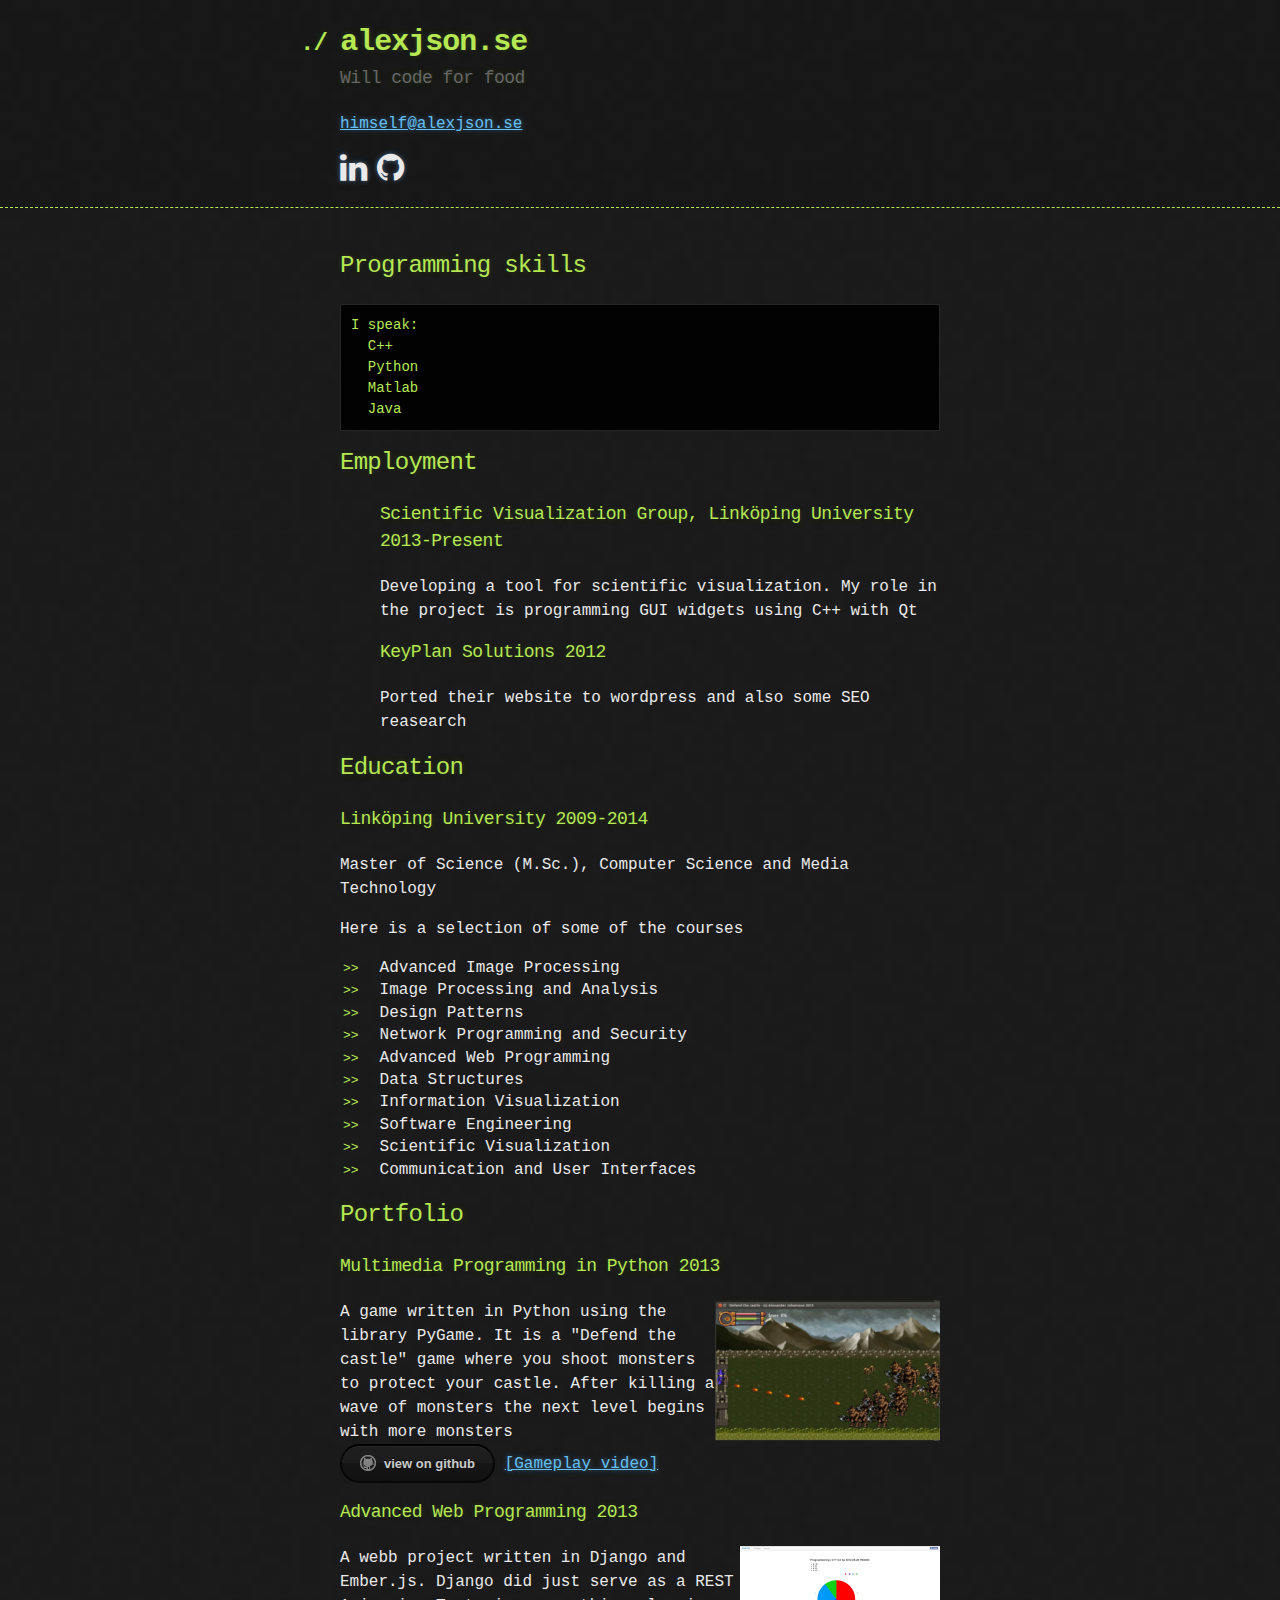
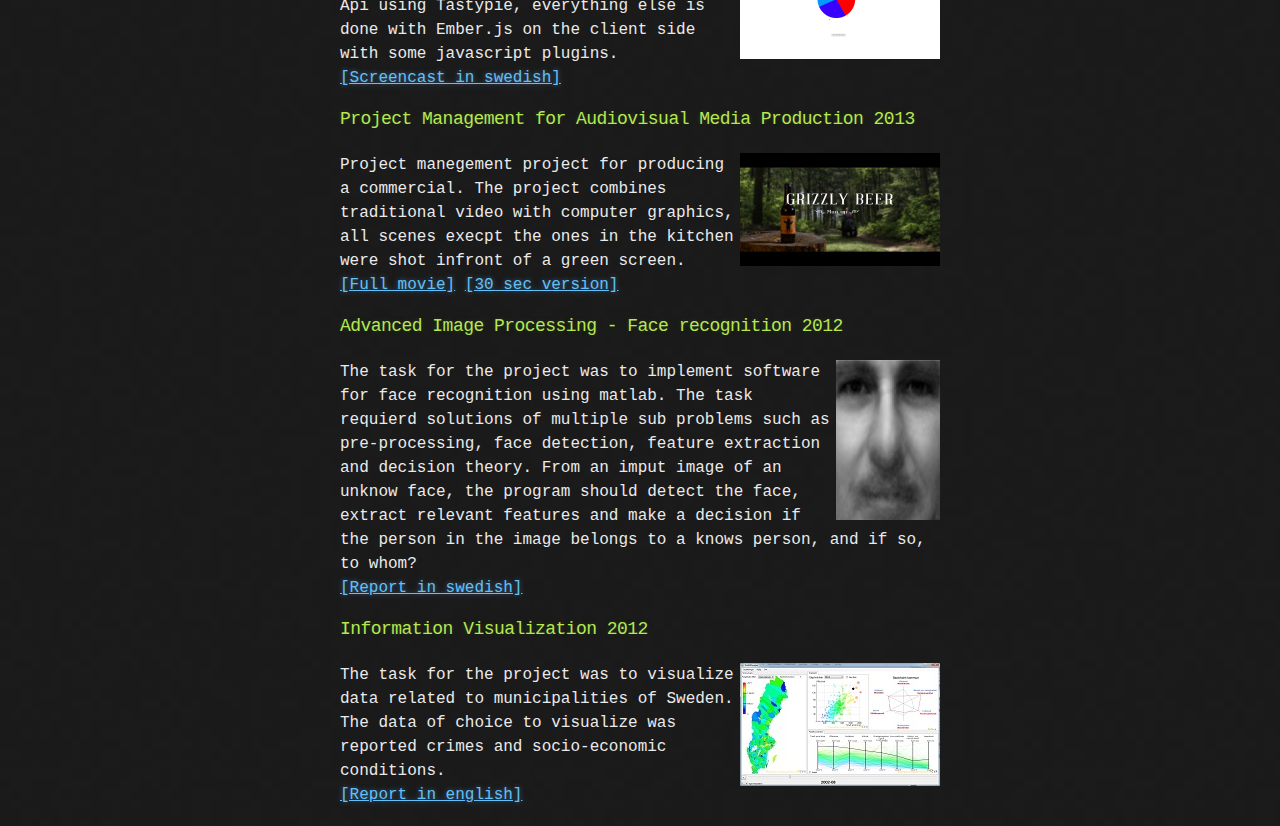
==== index.html @ a0fa8a3d "content added" ====
<!DOCTYPE html>
<html>
  <head>
    <meta charset='utf-8'>
    <meta http-equiv="X-UA-Compatible" content="chrome=1">

    <link rel="stylesheet" type="text/css" href="font-awesome/css/font-awesome.css" media="screen" />
    <link rel="stylesheet" type="text/css" href="stylesheets/stylesheet.css" media="screen" />
    <link rel="stylesheet" type="text/css" href="stylesheets/pygment_trac.css" media="screen" />
    <link rel="stylesheet" type="text/css" href="stylesheets/print.css" media="print" />

    <title>alexjson</title>
  </head>

  <body>

    <header>
      <div class="container">
        <h1>alexjson.se</h1>
        <h2>Will code for food</h2>
        <p> <a href="mailto:himself@alexjson.se">himself@alexjson.se</a></p>
        <a href="http://lnkd.in/nwYbca"><font color="#eaeaea"><i  class="fa fa-linkedin fa-2x"></i></font></a>
        <a href="https://github.com/alexjson"><font color="#eaeaea"><i  class="fa fa-github fa-2x"></i></font></a>
      </div>
    </header>

    <div class="container">
      <section id="main_content">
        <h2>
<a name="skills" class="anchor" href="#skills"><span class="octicon octicon-link"></span></a>Programming skills</h2>

<pre><code>I speak:
  C++
  Python
  Matlab
  Java
</code></pre>

<h2>
<a name="employment" class="anchor" href="#employment"><span class="octicon octicon-link"></span></a>Employment</h2>
<ul>
<h3>Scientific Visualization Group, Linköping University 2013-Present</h3>
<p>Developing a tool for scientific visualization.
 My role in the project is programming GUI widgets using C++ with Qt</p>
 <h3>KeyPlan Solutions 2012</h3> 
<p>Ported their website to wordpress and also some SEO reasearch</p>
</ul>
<h2>
<a name="education" class="anchor" href="#education"><span class="octicon octicon-link"></span></a>Education</h2>
<h3>Linköping University 2009-2014</h3>
Master of Science (M.Sc.), Computer Science and Media Technology
<p>

Here is a selection of some of the courses
  <ul>
          <li>Advanced Image Processing</li>
          <li>Image Processing and Analysis</li>
          <li>Design Patterns</li>
          <li>Network Programming and Security</li>
          <li>Advanced Web Programming</li>
          <li>Data Structures</li>
          <li>Information Visualization</li>          
          <li>Software Engineering</li>
          <li>Scientific Visualization</li>
          <li>Communication and User Interfaces</li>
  </ul>
</p>


<h2>
<a name="portfolio" class="anchor" href="#portfolio"><span class="octicon octicon-link"></span></a>Portfolio</h2>

<h3>Multimedia Programming in Python 2013</h3>
<p><a href="#" onclick="javascript:openpopup('http://www.youtube.com/embed/tHpc4sg810U?rel=0');"  title="Gameplay video" style="font-weight:bold; color:#E8E8E8;"><img src="projects/defendthecastle.png" title="DefendTheCastle" alt="DefendTheCastle" align="right" /></a>
  A game written in Python using the library PyGame. It is a "Defend the castle" game where you shoot monsters to protect your castle. After killing a wave of monsters the next level begins with more monsters<br><a class="btn btn-github" href="https://github.com/alexjson/DefendTheCastle"><span class="icon"></span>view on github</a> <a href="#" onclick="javascript:openpopup('http://www.youtube.com/embed/tHpc4sg810U?rel=0');"  title="Gameplay video">[Gameplay video]</a></p>


<h3>Advanced Web Programming 2013</h3>
      <p><a href="#" onclick="javascript:openpopup('http://www.youtube.com/embed/jp-ZQpz5Y4Y?rel=0');"  title="Short demo video" style="font-weight:bold; color:#E8E8E8;"><img src="projects/examvizsmall.png" title="ExamViz" alt="ExamViz" align="right" /></a>
        A webb project written in Django and Ember.js. Django did just serve as a REST Api using Tastypie, everything else is done with Ember.js on the client side with some javascript plugins.<br>  <a href="#" onclick="javascript:openpopup('http://www.youtube.com/embed/WKn5umIn7lY?rel=0');"  title="Short demo video">[Screencast in swedish]</a></p>

<h3>Project Management for Audiovisual Media Production 2013</h3>
      <p><a href="#" onclick="javascript:openpopup('http://www.youtube.com/embed/JyqW4IS2SAw?rel=0');"  title="Beer Commercial"><img align="right" src="projects/grizzlybeerSmall.png" title="Grizzly Beer" alt="Grizzly Beer" /></a>
        Project manegement project for producing a commercial. The project combines traditional video with computer graphics, all scenes execpt the ones in the kitchen were shot infront of a green screen.<br><a href="#" onclick="javascript:openpopup('http://www.youtube.com/embed/JyqW4IS2SAw?rel=0');"  title="Grizzly Beer full movie">[Full movie]</a>  <a href="#" onclick="javascript:openpopup('http://www.youtube.com/embed/gwMl0kBfclE?rel=0');"  title="Grizzly Beer 30sec">[30 sec version]</a> </p>
      
<h3>Advanced Image Processing - Face recognition 2012</h3>
      <p><a href="projects/TNM034-Rapport.pdf"  title="Image processing report"><img align="right" src="projects/Eigenface.png" title="Eigenface" alt="Eigenface" /></a>The task for the project was to implement software for face recognition using matlab. The task requierd solutions of multiple sub problems such as pre-processing, face detection, feature extraction and decision theory. From an imput image of an unknow face, the program should detect the face, extract relevant features and make a decision if the person in the image belongs to a knows person, and if so, to whom?<br> <a href="projects/TNM034-Rapport.pdf"  title="Face recognition report">[Report in swedish]</a>
      

      <h3>Information Visualization 2012</h3>
      <p><a href="projects/Crimes_socio-economic_REPORT.pdf"  title="Information visualization report"><img align="right" src="projects/TNM048s.jpg" title="Visualization project" alt="Visualization project" /></a>The task for the project was to visualize data related to municipalities of Sweden. The data of choice to visualize was reported crimes and socio-economic conditions.<br>
        <a href="projects/Crimes_socio-economic_REPORT.pdf"  title="Information visualization report" >[Report in english]</a>
      </section>
    </div>
      <script type="text/javascript">
        function openpopup(popurl){
        var winpops=window.open(popurl,"","width=560,height=315,resizable")
        }
      </script>
              <script type="text/javascript">
            var gaJsHost = (("https:" == document.location.protocol) ? "https://ssl." : "http://www.");
            document.write(unescape("%3Cscript src='" + gaJsHost + "google-analytics.com/ga.js' type='text/javascript'%3E%3C/script%3E"));
          </script>
          <script type="text/javascript">
            try {
              var pageTracker = _gat._getTracker("UA-38578012-1");
            pageTracker._trackPageview();
            } catch(err) {}
          </script>

  </body>
</html>
---- stylesheets/stylesheet.css ----
body {
  margin: 0;
  padding: 0;
  background: #151515 url("../images/bkg.png") 0 0;
  color: #eaeaea;
  font: 16px;
  line-height: 1.5;
  font-family: Monaco, "Bitstream Vera Sans Mono", "Lucida Console", Terminal, monospace;
}

/* General & 'Reset' Stuff */

.container {
  width: 90%;
  max-width: 600px;
  margin: 0 auto;
}

section {
  display: block;
  margin: 0 0 20px 0;
}

h1, h2, h3, h4, h5, h6 {
  margin: 0 0 20px;
}

li {
  line-height: 1.4 ;
}

/* Header, <header>
   header   - container
   h1       - project name
   h2       - project description
*/

header {
  background: rgba(0, 0, 0, 0.1);
  width: 100%;
  border-bottom: 1px dashed #b5e853;
  padding: 20px 0;
  margin: 0 0 40px 0;
}

header h1 {
  font-size: 30px;
  line-height: 1.5;
  margin: 0 0 0 -40px;
  font-weight: bold;
  font-family: Monaco, "Bitstream Vera Sans Mono", "Lucida Console", Terminal, monospace;
  color: #b5e853;
  text-shadow: 0 1px 1px rgba(0, 0, 0, 0.1),
               0 0 5px rgba(181, 232, 83, 0.1),
               0 0 10px rgba(181, 232, 83, 0.1);
  letter-spacing: -1px;
  -webkit-font-smoothing: antialiased;
}

header h1:before {
  content: "./ ";
  font-size: 24px;
}

header h2 {
  font-size: 18px;
  font-weight: 300;
  color: #666;
}

#downloads .btn {
  display: inline-block;
  text-align: center;
  margin: 0;
}

/* Main Content
*/

#main_content {
  width: 100%;
  -webkit-font-smoothing: antialiased;
}
section img {
  max-width: 100%
  padding: 10px;
}
h1, h2, h3, h4, h5, h6 {
  font-weight: normal;
  font-family: Monaco, "Bitstream Vera Sans Mono", "Lucida Console", Terminal, monospace;
  color: #b5e853;
  letter-spacing: -0.03em;
  text-shadow: 0 1px 1px rgba(0, 0, 0, 0.1),
               0 0 5px rgba(181, 232, 83, 0.1),
               0 0 10px rgba(181, 232, 83, 0.1);
}

#main_content h1 {
  font-size: 30px;
}

#main_content h2 {
  font-size: 24px;
}

#main_content h3 {
  font-size: 18px;
}

#main_content h4 {
  font-size: 14px;
}

#main_content h5 {
  font-size: 12px;
  text-transform: uppercase;
  margin: 0 0 5px 0;
}

#main_content h6 {
  font-size: 12px;
  text-transform: uppercase;
  color: #999;
  margin: 0 0 5px 0;
}

dt {
  font-style: italic;
  font-weight: bold;
}

ul li {
  list-style: none;
}

ul li:before {
  content: ">>";
  font-family: Monaco, "Bitstream Vera Sans Mono", "Lucida Console", Terminal, monospace;
  font-size: 13px;
  color: #b5e853;
  margin-left: -37px;
  margin-right: 21px;
  line-height: 16px;
}

blockquote {
  color: #aaa;
  padding-left: 10px;
  border-left: 1px dotted #666;
}

pre {
  background: rgba(0, 0, 0, 0.9);
  border: 1px solid rgba(255, 255, 255, 0.15);
  padding: 10px;
  font-size: 14px;
  color: #b5e853;
  border-radius: 2px;
  -moz-border-radius: 2px;
  -webkit-border-radius: 2px;
  text-wrap: normal;
  overflow: auto;
  overflow-y: hidden;
}

table {
  width: 100%;
  margin: 0 0 20px 0;
}

th {
  text-align: left;
  border-bottom: 1px dashed #b5e853;
  padding: 5px 10px;
}

td {
  padding: 5px 10px;
}

hr {
  height: 0;
  border: 0;
  border-bottom: 1px dashed #b5e853;
  color: #b5e853;
}

/* Buttons
*/

.btn {
  display: inline-block;
  background: -webkit-linear-gradient(top, rgba(40, 40, 40, 0.3), rgba(35, 35, 35, 0.3) 50%, rgba(10, 10, 10, 0.3) 50%, rgba(0, 0, 0, 0.3));
  padding: 8px 18px;
  border-radius: 50px;
  border: 2px solid rgba(0, 0, 0, 0.7);
  border-bottom: 2px solid rgba(0, 0, 0, 0.7);
  border-top: 2px solid rgba(0, 0, 0, 1);
  color: rgba(255, 255, 255, 0.8);
  font-family: Helvetica, Arial, sans-serif;
  font-weight: bold;
  font-size: 13px;
  text-decoration: none;
  text-shadow: 0 -1px 0 rgba(0, 0, 0, 0.75);
  box-shadow: inset 0 1px 0 rgba(255, 255, 255, 0.05);
}

.btn:hover {
  background: -webkit-linear-gradient(top, rgba(40, 40, 40, 0.6), rgba(35, 35, 35, 0.6) 50%, rgba(10, 10, 10, 0.8) 50%, rgba(0, 0, 0, 0.8));
}

.btn .icon {
  display: inline-block;
  width: 16px;
  height: 16px;
  margin: 1px 8px 0 0;
  float: left;
}

.btn-github .icon {
  opacity: 0.6;
  background: url("../images/blacktocat.png") 0 0 no-repeat;
}

/* Links
   a, a:hover, a:visited
*/

a {
  color: #63c0f5;
  text-shadow: 0 0 5px rgba(104, 182, 255, 0.5);
}

/* Clearfix */

.cf:before, .cf:after {
  content:"";
  display:table;
}

.cf:after {
  clear:both;
}

.cf {
  zoom:1;
}
---- stylesheets/pygment_trac.css ----
.highlight .c { color: #999988; font-style: italic } /* Comment */
.highlight .err { color: #a61717; background-color: #e3d2d2 } /* Error */
.highlight .k { font-weight: bold } /* Keyword */
.highlight .o { font-weight: bold } /* Operator */
.highlight .cm { color: #999988; font-style: italic } /* Comment.Multiline */
.highlight .cp { color: #999999; font-weight: bold } /* Comment.Preproc */
.highlight .c1 { color: #999988; font-style: italic } /* Comment.Single */
.highlight .cs { color: #999999; font-weight: bold; font-style: italic } /* Comment.Special */
.highlight .gd { color: #000000; background-color: #ffdddd } /* Generic.Deleted */
.highlight .gd .x { color: #000000; background-color: #ffaaaa } /* Generic.Deleted.Specific */
.highlight .ge { font-style: italic } /* Generic.Emph */
.highlight .gr { color: #aa0000 } /* Generic.Error */
.highlight .gh { color: #999999 } /* Generic.Heading */
.highlight .gi { color: #000000; background-color: #ddffdd } /* Generic.Inserted */
.highlight .gi .x { color: #000000; background-color: #aaffaa } /* Generic.Inserted.Specific */
.highlight .go { color: #888888 } /* Generic.Output */
.highlight .gp { color: #555555 } /* Generic.Prompt */
.highlight .gs { font-weight: bold } /* Generic.Strong */
.highlight .gu { color: #800080; font-weight: bold; } /* Generic.Subheading */
.highlight .gt { color: #aa0000 } /* Generic.Traceback */
.highlight .kc { font-weight: bold } /* Keyword.Constant */
.highlight .kd { font-weight: bold } /* Keyword.Declaration */
.highlight .kn { font-weight: bold } /* Keyword.Namespace */
.highlight .kp { font-weight: bold } /* Keyword.Pseudo */
.highlight .kr { font-weight: bold } /* Keyword.Reserved */
.highlight .kt { color: #445588; font-weight: bold } /* Keyword.Type */
.highlight .m { color: #009999 } /* Literal.Number */
.highlight .s { color: #d14 } /* Literal.String */
.highlight .na { color: #008080 } /* Name.Attribute */
.highlight .nb { color: #0086B3 } /* Name.Builtin */
.highlight .nc { color: #445588; font-weight: bold } /* Name.Class */
.highlight .no { color: #008080 } /* Name.Constant */
.highlight .ni { color: #800080 } /* Name.Entity */
.highlight .ne { color: #990000; font-weight: bold } /* Name.Exception */
.highlight .nf { color: #990000; font-weight: bold } /* Name.Function */
.highlight .nn { color: #555555 } /* Name.Namespace */
.highlight .nt { color: #CBDFFF } /* Name.Tag */
.highlight .nv { color: #008080 } /* Name.Variable */
.highlight .ow { font-weight: bold } /* Operator.Word */
.highlight .w { color: #bbbbbb } /* Text.Whitespace */
.highlight .mf { color: #009999 } /* Literal.Number.Float */
.highlight .mh { color: #009999 } /* Literal.Number.Hex */
.highlight .mi { color: #009999 } /* Literal.Number.Integer */
.highlight .mo { color: #009999 } /* Literal.Number.Oct */
.highlight .sb { color: #d14 } /* Literal.String.Backtick */
.highlight .sc { color: #d14 } /* Literal.String.Char */
.highlight .sd { color: #d14 } /* Literal.String.Doc */
.highlight .s2 { color: #d14 } /* Literal.String.Double */
.highlight .se { color: #d14 } /* Literal.String.Escape */
.highlight .sh { color: #d14 } /* Literal.String.Heredoc */
.highlight .si { color: #d14 } /* Literal.String.Interpol */
.highlight .sx { color: #d14 } /* Literal.String.Other */
.highlight .sr { color: #009926 } /* Literal.String.Regex */
.highlight .s1 { color: #d14 } /* Literal.String.Single */
.highlight .ss { color: #990073 } /* Literal.String.Symbol */
.highlight .bp { color: #999999 } /* Name.Builtin.Pseudo */
.highlight .vc { color: #008080 } /* Name.Variable.Class */
.highlight .vg { color: #008080 } /* Name.Variable.Global */
.highlight .vi { color: #008080 } /* Name.Variable.Instance */
.highlight .il { color: #009999 } /* Literal.Number.Integer.Long */

.type-csharp .highlight .k { color: #0000FF }
.type-csharp .highlight .kt { color: #0000FF }
.type-csharp .highlight .nf { color: #000000; font-weight: normal }
.type-csharp .highlight .nc { color: #2B91AF }
.type-csharp .highlight .nn { color: #000000 }
.type-csharp .highlight .s { color: #A31515 }
.type-csharp .highlight .sc { color: #A31515 }
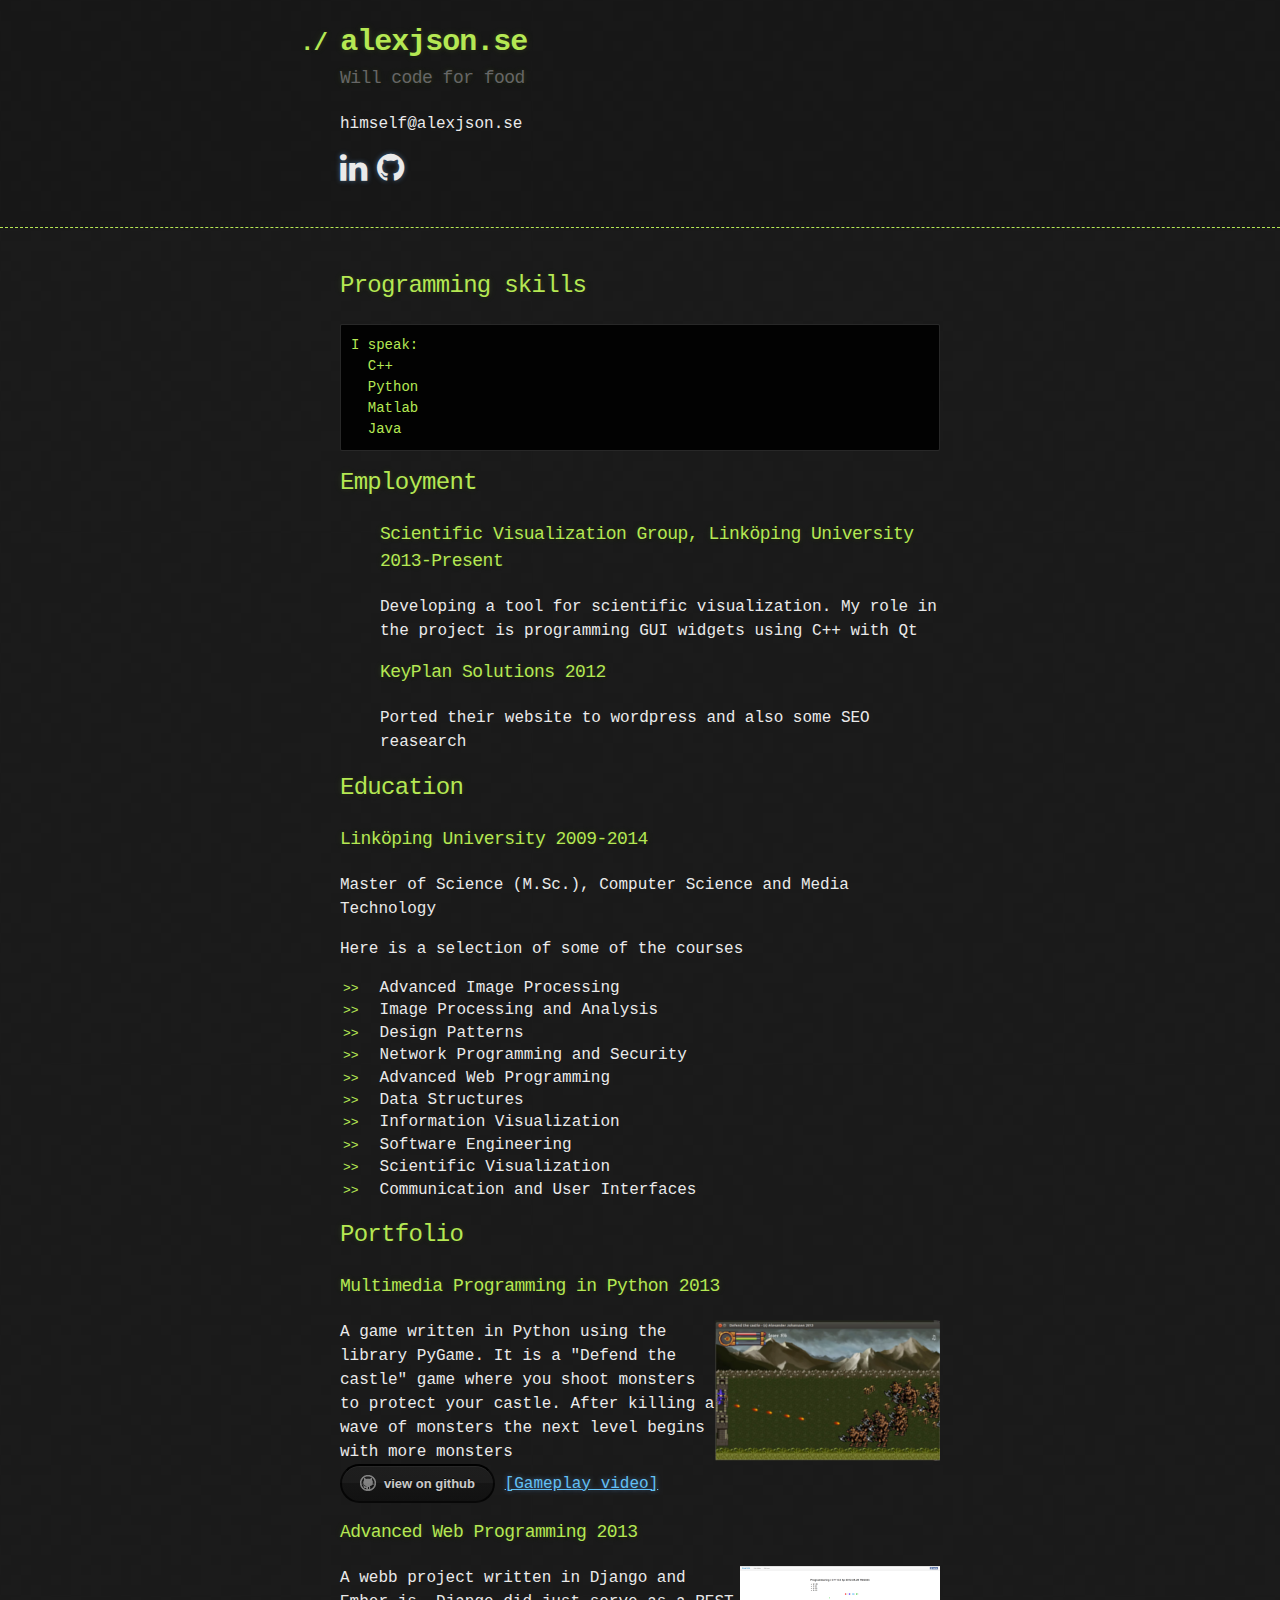
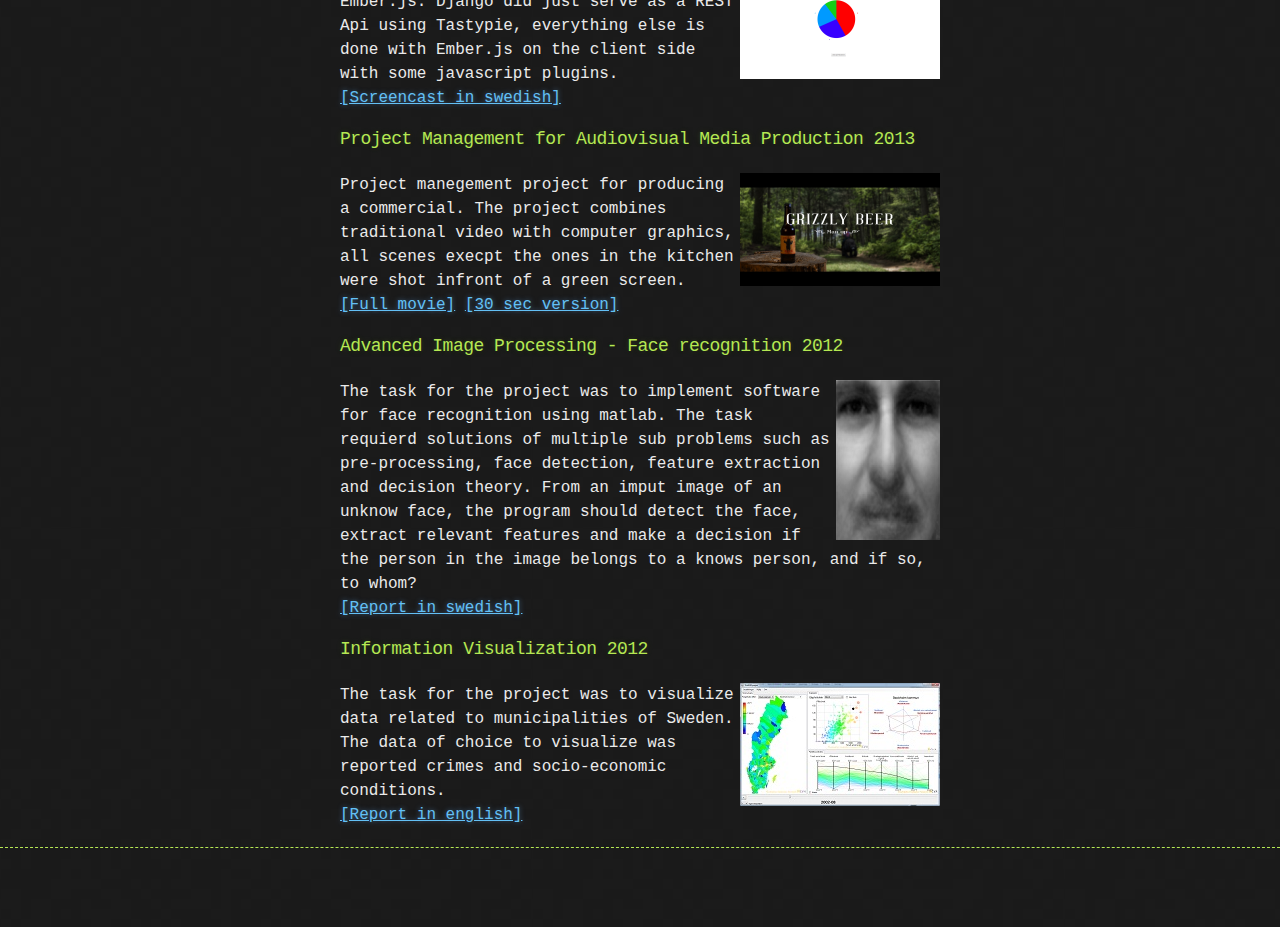
==== commit 2113870a: "links fix" ====
--- a/index.html
+++ b/index.html
@@ -13,14 +13,15 @@
   </head>
 
   <body>
-
     <header>
       <div class="container">
         <h1>alexjson.se</h1>
         <h2>Will code for food</h2>
-        <p> <a href="mailto:himself@alexjson.se">himself@alexjson.se</a></p>
-        <a href="http://lnkd.in/nwYbca"><font color="#eaeaea"><i  class="fa fa-linkedin fa-2x"></i></font></a>
-        <a href="https://github.com/alexjson"><font color="#eaeaea"><i  class="fa fa-github fa-2x"></i></font></a>
+        <section id="downloads">
+          <p>himself@alexjson.se</p>
+          <a href="http://lnkd.in/nwYbca" target="_blank"><font color="#eaeaea"><i  class="fa fa-linkedin fa-2x"></i></font></a>
+          <a href="https://github.com/alexjson" target="_blank"><font color="#eaeaea"><i  class="fa fa-github fa-2x"></i></font></a>
+        </section>
       </div>
     </header>
 
@@ -66,7 +67,6 @@
   </ul>
 </p>
 
-
 <h2>
 <a name="portfolio" class="anchor" href="#portfolio"><span class="octicon octicon-link"></span></a>Portfolio</h2>
 
@@ -92,6 +92,8 @@
         <a href="projects/Crimes_socio-economic_REPORT.pdf"  title="Information visualization report" >[Report in english]</a>
       </section>
     </div>
+    <footer>
+    </footer>
       <script type="text/javascript">
         function openpopup(popurl){
         var winpops=window.open(popurl,"","width=560,height=315,resizable")
--- a/stylesheets/stylesheet.css
+++ b/stylesheets/stylesheet.css
@@ -35,6 +35,12 @@
    h2       - project description
 */
 
+footer {
+  width: 100%;
+  border-top: 1px dashed #b5e853;
+  padding: 20px 0;
+  margin: 0 0 40px 0;
+}
 header {
   background: rgba(0, 0, 0, 0.1);
   width: 100%;
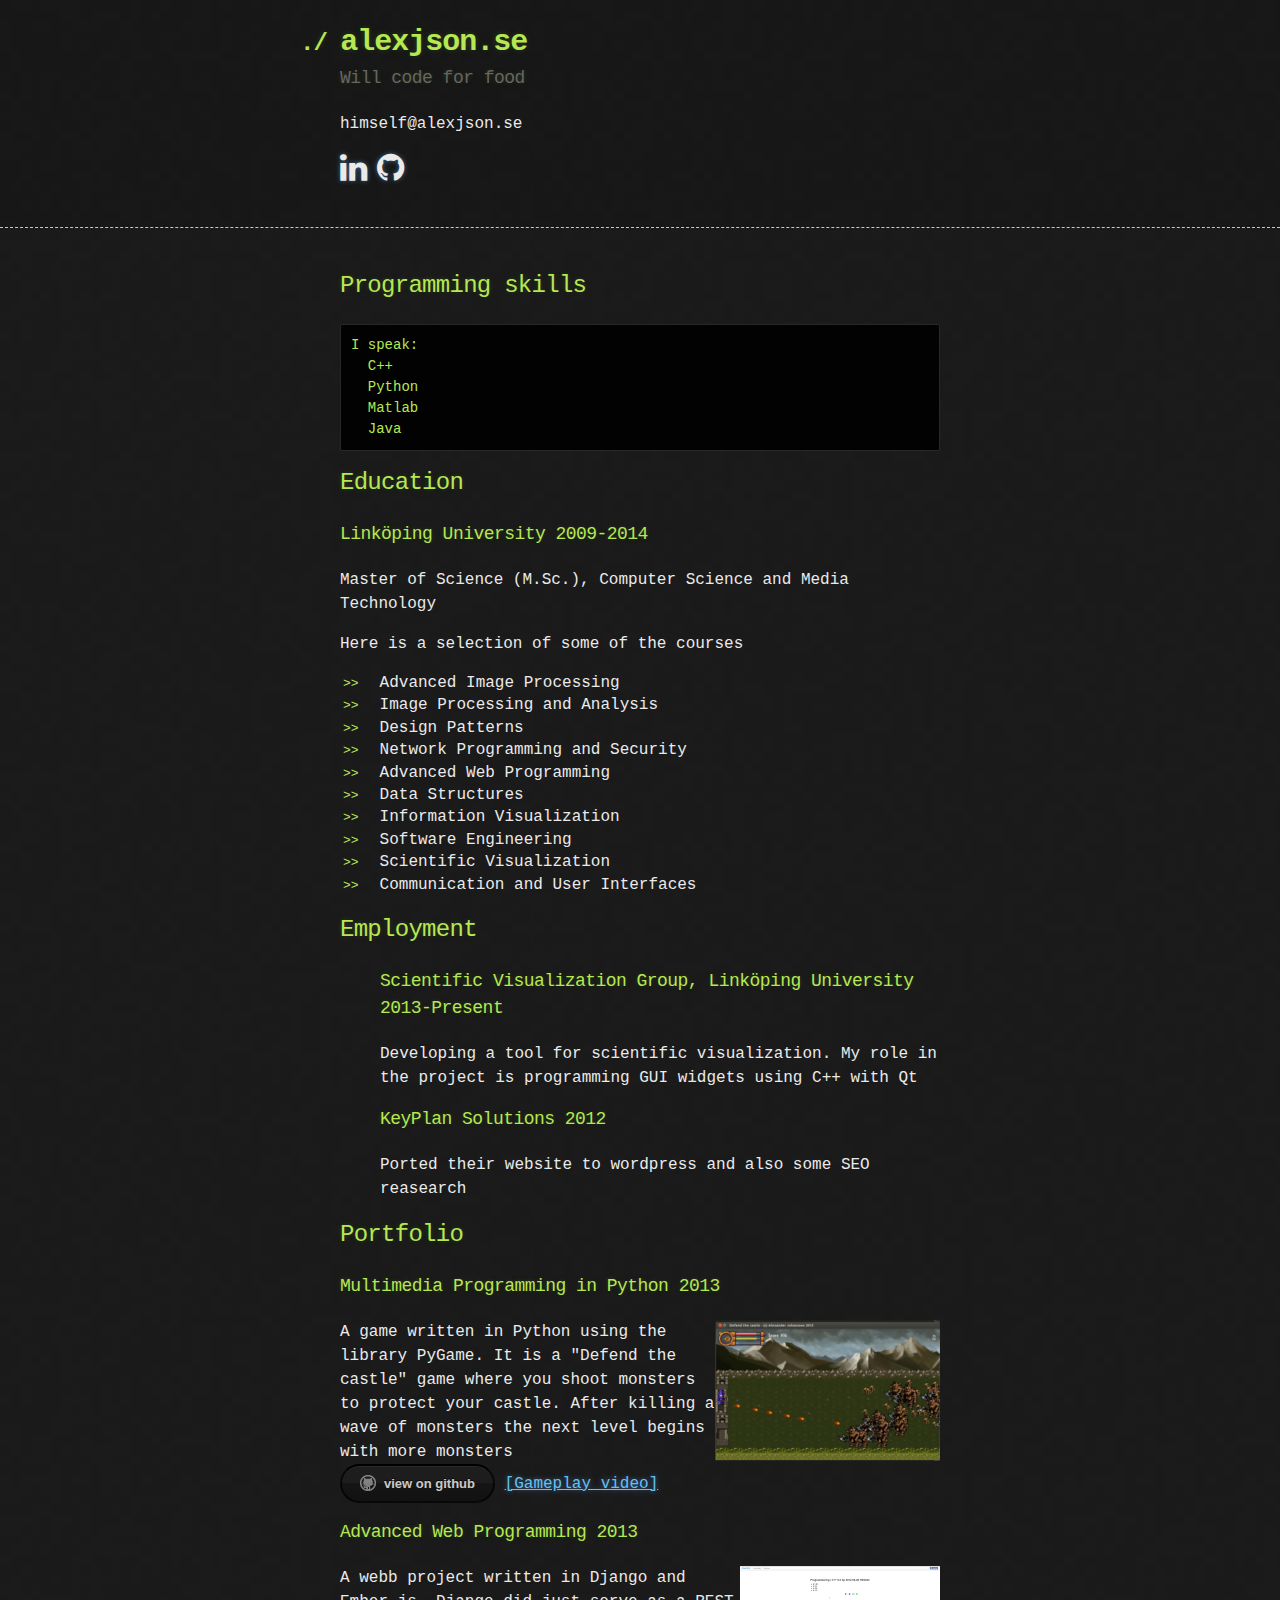
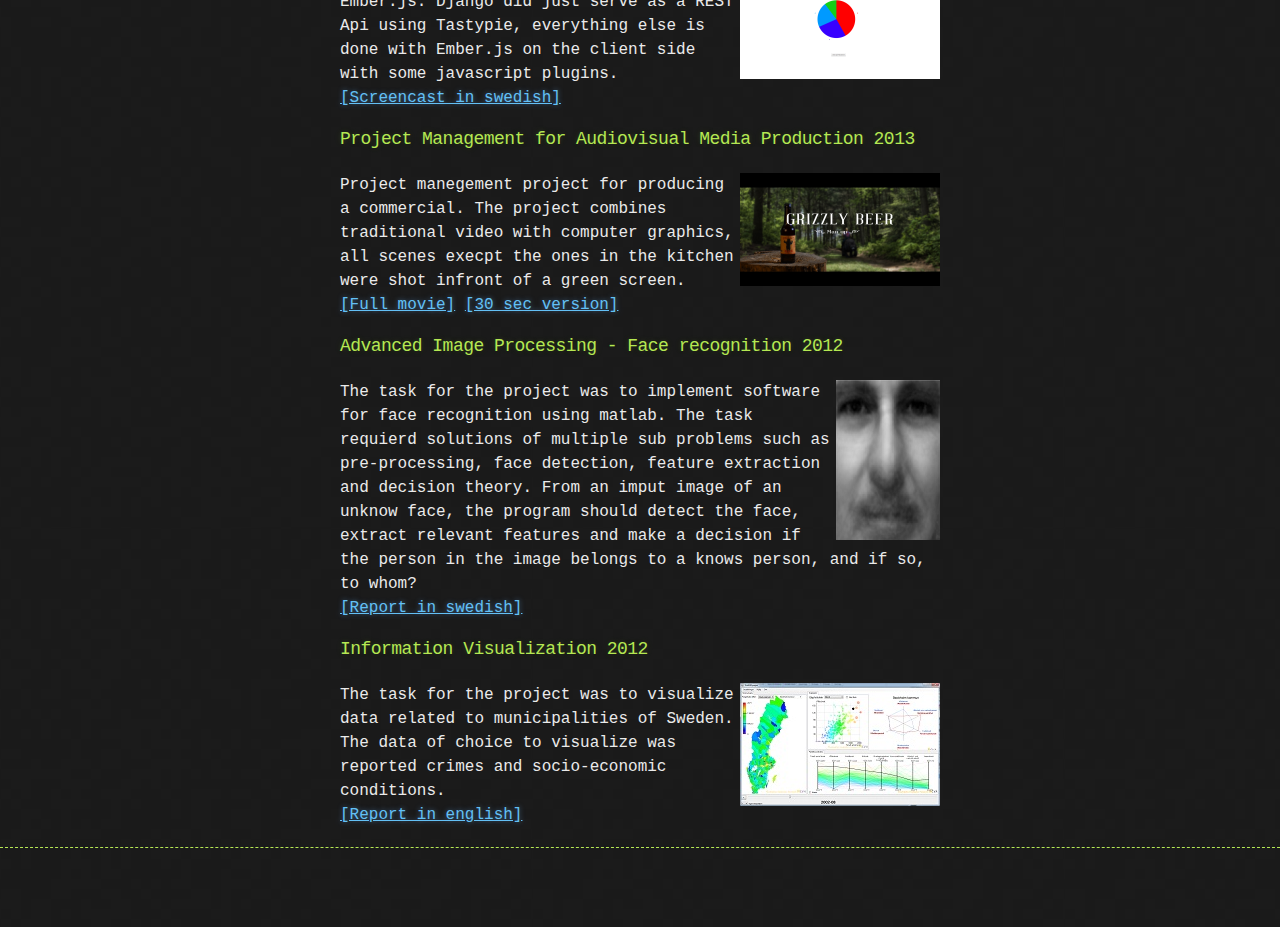
==== commit c2b33518: "changed order" ====
--- a/index.html
+++ b/index.html
@@ -38,15 +38,6 @@
 </code></pre>
 
 <h2>
-<a name="employment" class="anchor" href="#employment"><span class="octicon octicon-link"></span></a>Employment</h2>
-<ul>
-<h3>Scientific Visualization Group, Linköping University 2013-Present</h3>
-<p>Developing a tool for scientific visualization.
- My role in the project is programming GUI widgets using C++ with Qt</p>
- <h3>KeyPlan Solutions 2012</h3> 
-<p>Ported their website to wordpress and also some SEO reasearch</p>
-</ul>
-<h2>
 <a name="education" class="anchor" href="#education"><span class="octicon octicon-link"></span></a>Education</h2>
 <h3>Linköping University 2009-2014</h3>
 Master of Science (M.Sc.), Computer Science and Media Technology
@@ -66,6 +57,17 @@
           <li>Communication and User Interfaces</li>
   </ul>
 </p>
+
+<h2>
+<a name="employment" class="anchor" href="#employment"><span class="octicon octicon-link"></span></a>Employment</h2>
+<ul>
+<h3>Scientific Visualization Group, Linköping University 2013-Present</h3>
+<p>Developing a tool for scientific visualization.
+ My role in the project is programming GUI widgets using C++ with Qt</p>
+ <h3>KeyPlan Solutions 2012</h3> 
+<p>Ported their website to wordpress and also some SEO reasearch</p>
+</ul>
+
 
 <h2>
 <a name="portfolio" class="anchor" href="#portfolio"><span class="octicon octicon-link"></span></a>Portfolio</h2>
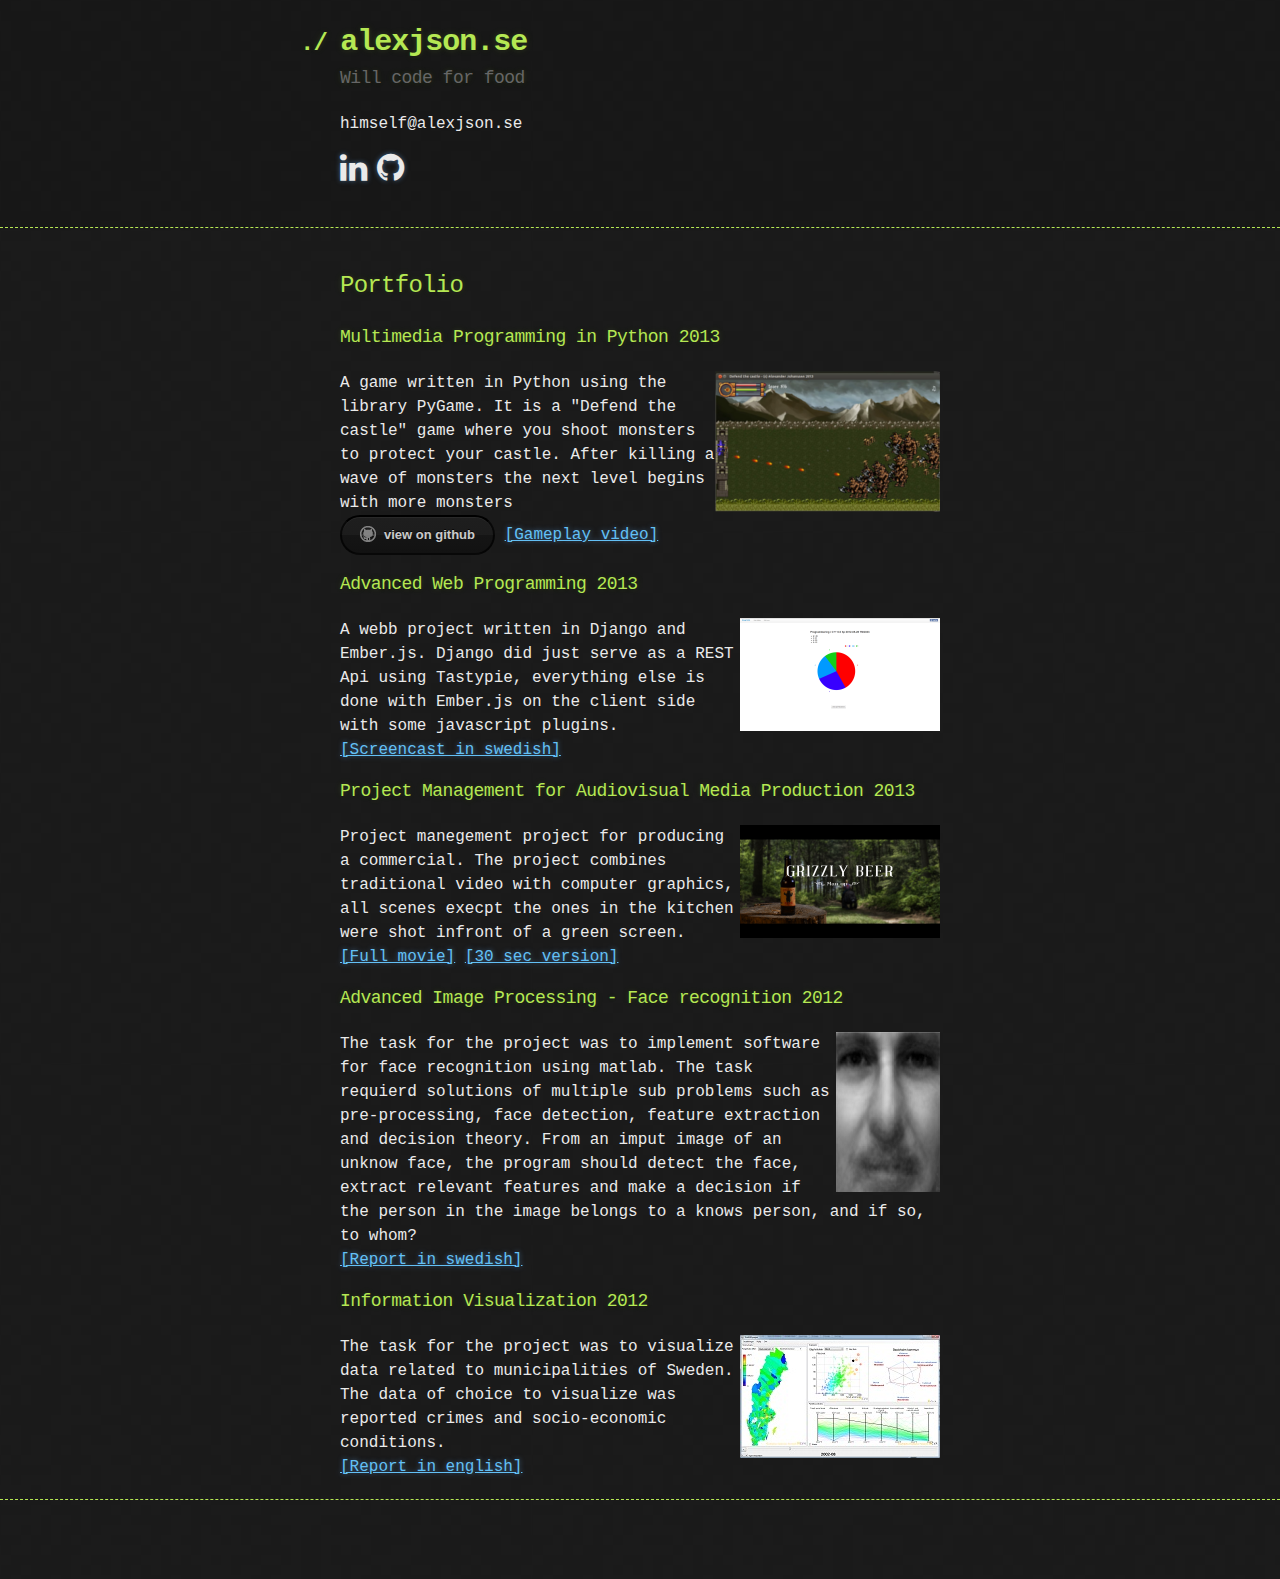
==== commit 9b40a8ef: "only portofolio" ====
--- a/index.html
+++ b/index.html
@@ -27,7 +27,7 @@
 
     <div class="container">
       <section id="main_content">
-        <h2>
+<!--         <h2>
 <a name="skills" class="anchor" href="#skills"><span class="octicon octicon-link"></span></a>Programming skills</h2>
 
 <pre><code>I speak:
@@ -66,7 +66,7 @@
  My role in the project is programming GUI widgets using C++ with Qt</p>
  <h3>KeyPlan Solutions 2012</h3> 
 <p>Ported their website to wordpress and also some SEO reasearch</p>
-</ul>
+</ul> -->
 
 
 <h2>
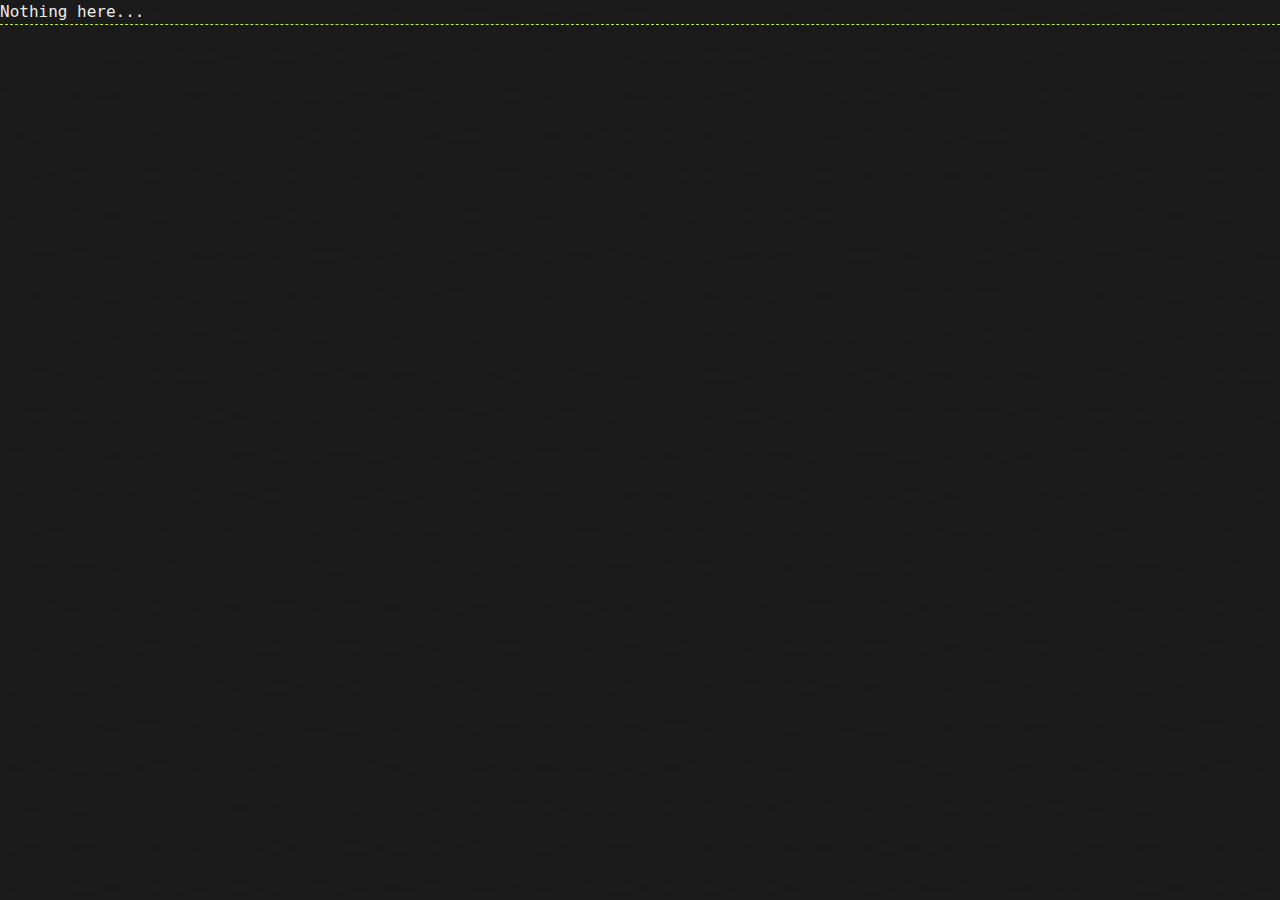
==== commit d4bad12a: "Remake new site" ====
--- a/index.html
+++ b/index.html
@@ -12,8 +12,9 @@
     <title>alexjson</title>
   </head>
 
-  <body>
-    <header>
+   <body>
+    Nothing here...
+  <!--  <header>
       <div class="container">
         <h1>alexjson.se</h1>
         <h2>Will code for food</h2>
@@ -26,7 +27,7 @@
     </header>
 
     <div class="container">
-      <section id="main_content">
+      <section id="main_content"> -->
 <!--         <h2>
 <a name="skills" class="anchor" href="#skills"><span class="octicon octicon-link"></span></a>Programming skills</h2>
 
@@ -69,38 +70,38 @@
 </ul> -->
 
 
-<h2>
+<!-- <h2>
 <a name="portfolio" class="anchor" href="#portfolio"><span class="octicon octicon-link"></span></a>Portfolio</h2>
 
 <h3>Multimedia Programming in Python 2013</h3>
 <p><a href="#" onclick="javascript:openpopup('http://www.youtube.com/embed/tHpc4sg810U?rel=0');"  title="Gameplay video" style="font-weight:bold; color:#E8E8E8;"><img src="projects/defendthecastle.png" title="DefendTheCastle" alt="DefendTheCastle" align="right" /></a>
-  A game written in Python using the library PyGame. It is a "Defend the castle" game where you shoot monsters to protect your castle. After killing a wave of monsters the next level begins with more monsters<br><a class="btn btn-github" href="https://github.com/alexjson/DefendTheCastle"><span class="icon"></span>view on github</a> <a href="#" onclick="javascript:openpopup('http://www.youtube.com/embed/tHpc4sg810U?rel=0');"  title="Gameplay video">[Gameplay video]</a></p>
+  A game written in Python using the library PyGame. It is a "Defend the castle" game where you shoot monsters to protect your castle. After killing a wave of monsters the next level begins with more monsters<br><a class="btn btn-github" href="https://github.com/alexjson/DefendTheCastle"><span class="icon"></span>view on github</a> <a href="#" onclick="javascript:openpopup('http://www.youtube.com/embed/tHpc4sg810U?rel=0');"  title="Gameplay video">[Gameplay video]</a></p> -->
 
 
-<h3>Advanced Web Programming 2013</h3>
+<!-- <h3>Advanced Web Programming 2013</h3>
       <p><a href="#" onclick="javascript:openpopup('http://www.youtube.com/embed/jp-ZQpz5Y4Y?rel=0');"  title="Short demo video" style="font-weight:bold; color:#E8E8E8;"><img src="projects/examvizsmall.png" title="ExamViz" alt="ExamViz" align="right" /></a>
         A webb project written in Django and Ember.js. Django did just serve as a REST Api using Tastypie, everything else is done with Ember.js on the client side with some javascript plugins.<br>  <a href="#" onclick="javascript:openpopup('http://www.youtube.com/embed/WKn5umIn7lY?rel=0');"  title="Short demo video">[Screencast in swedish]</a></p>
+ -->
+<!-- <h3>Project Management for Audiovisual Media Production 2013</h3>
+      <p><a href="#" onclick="javascript:openpopup('http://www.youtube.com/embed/JyqW4IS2SAw?rel=0');"  title="Beer Commercial"><img align="right" src="projects/grizzlybeerSmall.png" title="Grizzly Beer" alt="Grizzly Beer" /></a>
+        Project manegement project for producing a commercial. The project combines traditional video with computer graphics, all scenes execpt the ones in the kitchen were shot infront of a green screen.<br><a href="#" onclick="javascript:openpopup('http://www.youtube.com/embed/JyqW4IS2SAw?rel=0');"  title="Grizzly Beer full movie">[Full movie]</a>  <a href="#" onclick="javascript:openpopup('http://www.youtube.com/embed/gwMl0kBfclE?rel=0');"  title="Grizzly Beer 30sec">[30 sec version]</a> </p> -->
+      
+<!-- <h3>Advanced Image Processing - Face recognition 2012</h3>
+      <p><a href="projects/TNM034-Rapport.pdf"  title="Image processing report"><img align="right" src="projects/Eigenface.png" title="Eigenface" alt="Eigenface" /></a>The task for the project was to implement software for face recognition using matlab. The task requierd solutions of multiple sub problems such as pre-processing, face detection, feature extraction and decision theory. From an imput image of an unknow face, the program should detect the face, extract relevant features and make a decision if the person in the image belongs to a knows person, and if so, to whom?<br> <a href="projects/TNM034-Rapport.pdf"  title="Face recognition report">[Report in swedish]</a>
+       -->
 
-<h3>Project Management for Audiovisual Media Production 2013</h3>
-      <p><a href="#" onclick="javascript:openpopup('http://www.youtube.com/embed/JyqW4IS2SAw?rel=0');"  title="Beer Commercial"><img align="right" src="projects/grizzlybeerSmall.png" title="Grizzly Beer" alt="Grizzly Beer" /></a>
-        Project manegement project for producing a commercial. The project combines traditional video with computer graphics, all scenes execpt the ones in the kitchen were shot infront of a green screen.<br><a href="#" onclick="javascript:openpopup('http://www.youtube.com/embed/JyqW4IS2SAw?rel=0');"  title="Grizzly Beer full movie">[Full movie]</a>  <a href="#" onclick="javascript:openpopup('http://www.youtube.com/embed/gwMl0kBfclE?rel=0');"  title="Grizzly Beer 30sec">[30 sec version]</a> </p>
-      
-<h3>Advanced Image Processing - Face recognition 2012</h3>
-      <p><a href="projects/TNM034-Rapport.pdf"  title="Image processing report"><img align="right" src="projects/Eigenface.png" title="Eigenface" alt="Eigenface" /></a>The task for the project was to implement software for face recognition using matlab. The task requierd solutions of multiple sub problems such as pre-processing, face detection, feature extraction and decision theory. From an imput image of an unknow face, the program should detect the face, extract relevant features and make a decision if the person in the image belongs to a knows person, and if so, to whom?<br> <a href="projects/TNM034-Rapport.pdf"  title="Face recognition report">[Report in swedish]</a>
-      
-
-      <h3>Information Visualization 2012</h3>
+      <!-- <h3>Information Visualization 2012</h3>
       <p><a href="projects/Crimes_socio-economic_REPORT.pdf"  title="Information visualization report"><img align="right" src="projects/TNM048s.jpg" title="Visualization project" alt="Visualization project" /></a>The task for the project was to visualize data related to municipalities of Sweden. The data of choice to visualize was reported crimes and socio-economic conditions.<br>
         <a href="projects/Crimes_socio-economic_REPORT.pdf"  title="Information visualization report" >[Report in english]</a>
       </section>
-    </div>
+    </div> -->
     <footer>
     </footer>
-      <script type="text/javascript">
-        function openpopup(popurl){
-        var winpops=window.open(popurl,"","width=560,height=315,resizable")
-        }
-      </script>
+       <script type="text/javascript">
+      //   function openpopup(popurl){
+      //   var winpops=window.open(popurl,"","width=560,height=315,resizable")
+      //   }  
+       </script>
               <script type="text/javascript">
             var gaJsHost = (("https:" == document.location.protocol) ? "https://ssl." : "http://www.");
             document.write(unescape("%3Cscript src='" + gaJsHost + "google-analytics.com/ga.js' type='text/javascript'%3E%3C/script%3E"));
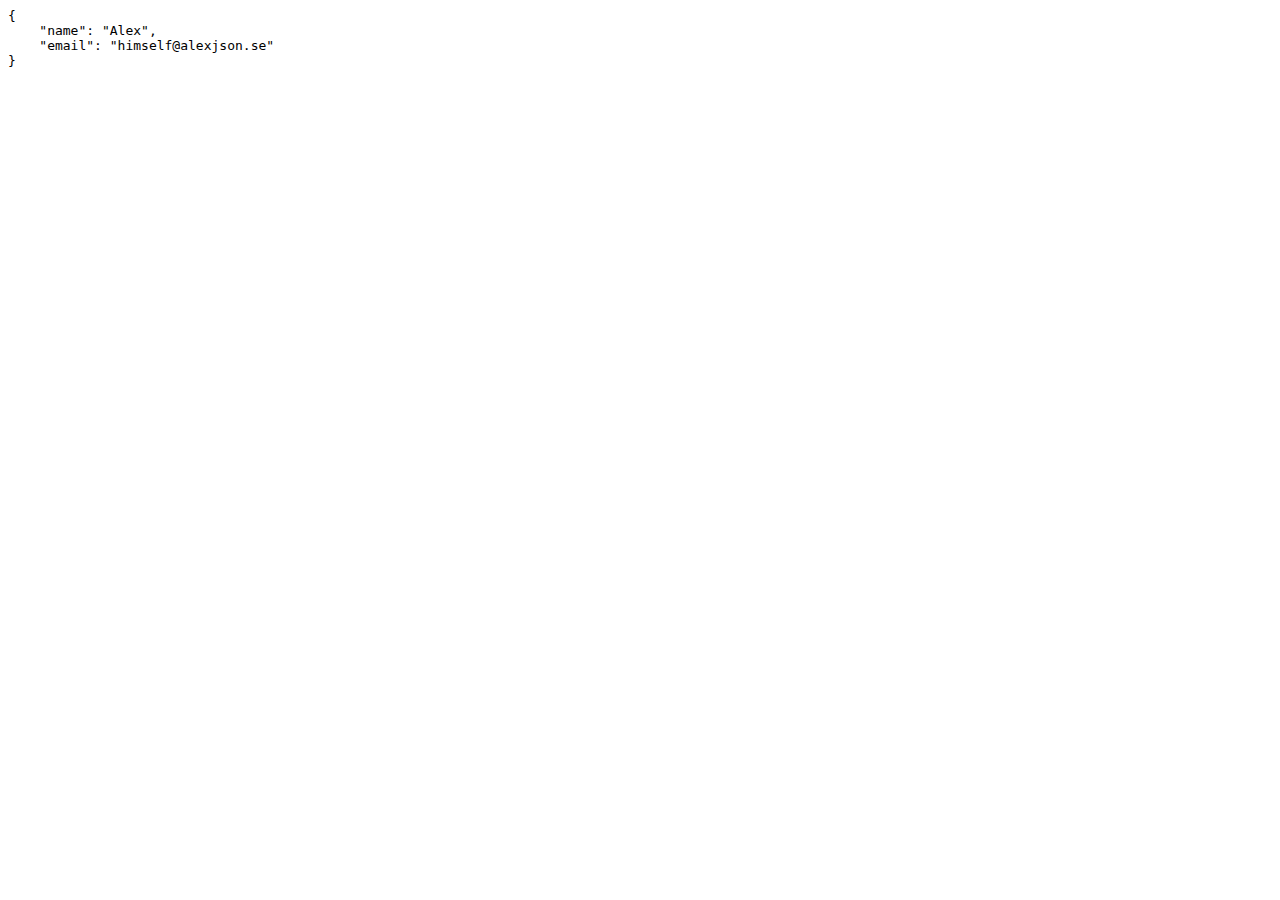
==== commit d21d1ea4: "Deliver alexjson as json" ====
--- a/index.html
+++ b/index.html
@@ -1,117 +1,20 @@
 <!DOCTYPE html>
 <html>
-  <head>
-    <meta charset='utf-8'>
-    <meta http-equiv="X-UA-Compatible" content="chrome=1">
+<head>
+  <title>alex.json</title>
 
-    <link rel="stylesheet" type="text/css" href="font-awesome/css/font-awesome.css" media="screen" />
-    <link rel="stylesheet" type="text/css" href="stylesheets/stylesheet.css" media="screen" />
-    <link rel="stylesheet" type="text/css" href="stylesheets/pygment_trac.css" media="screen" />
-    <link rel="stylesheet" type="text/css" href="stylesheets/print.css" media="print" />
+<link rel="stylesheet" type="text/css" href="alex.css">
+</head>
+<body>
+<script type="text/javascript">
 
-    <title>alexjson</title>
-  </head>
-
-   <body>
-    Nothing here...
-  <!--  <header>
-      <div class="container">
-        <h1>alexjson.se</h1>
-        <h2>Will code for food</h2>
-        <section id="downloads">
-          <p>himself@alexjson.se</p>
-          <a href="http://lnkd.in/nwYbca" target="_blank"><font color="#eaeaea"><i  class="fa fa-linkedin fa-2x"></i></font></a>
-          <a href="https://github.com/alexjson" target="_blank"><font color="#eaeaea"><i  class="fa fa-github fa-2x"></i></font></a>
-        </section>
-      </div>
-    </header>
-
-    <div class="container">
-      <section id="main_content"> -->
-<!--         <h2>
-<a name="skills" class="anchor" href="#skills"><span class="octicon octicon-link"></span></a>Programming skills</h2>
-
-<pre><code>I speak:
-  C++
-  Python
-  Matlab
-  Java
-</code></pre>
-
-<h2>
-<a name="education" class="anchor" href="#education"><span class="octicon octicon-link"></span></a>Education</h2>
-<h3>Linköping University 2009-2014</h3>
-Master of Science (M.Sc.), Computer Science and Media Technology
-<p>
-
-Here is a selection of some of the courses
-  <ul>
-          <li>Advanced Image Processing</li>
-          <li>Image Processing and Analysis</li>
-          <li>Design Patterns</li>
-          <li>Network Programming and Security</li>
-          <li>Advanced Web Programming</li>
-          <li>Data Structures</li>
-          <li>Information Visualization</li>          
-          <li>Software Engineering</li>
-          <li>Scientific Visualization</li>
-          <li>Communication and User Interfaces</li>
-  </ul>
-</p>
-
-<h2>
-<a name="employment" class="anchor" href="#employment"><span class="octicon octicon-link"></span></a>Employment</h2>
-<ul>
-<h3>Scientific Visualization Group, Linköping University 2013-Present</h3>
-<p>Developing a tool for scientific visualization.
- My role in the project is programming GUI widgets using C++ with Qt</p>
- <h3>KeyPlan Solutions 2012</h3> 
-<p>Ported their website to wordpress and also some SEO reasearch</p>
-</ul> -->
+var obj = {"name": "Alex", "email":"himself@alexjson.se"}
 
 
-<!-- <h2>
-<a name="portfolio" class="anchor" href="#portfolio"><span class="octicon octicon-link"></span></a>Portfolio</h2>
-
-<h3>Multimedia Programming in Python 2013</h3>
-<p><a href="#" onclick="javascript:openpopup('http://www.youtube.com/embed/tHpc4sg810U?rel=0');"  title="Gameplay video" style="font-weight:bold; color:#E8E8E8;"><img src="projects/defendthecastle.png" title="DefendTheCastle" alt="DefendTheCastle" align="right" /></a>
-  A game written in Python using the library PyGame. It is a "Defend the castle" game where you shoot monsters to protect your castle. After killing a wave of monsters the next level begins with more monsters<br><a class="btn btn-github" href="https://github.com/alexjson/DefendTheCastle"><span class="icon"></span>view on github</a> <a href="#" onclick="javascript:openpopup('http://www.youtube.com/embed/tHpc4sg810U?rel=0');"  title="Gameplay video">[Gameplay video]</a></p> -->
-
-
-<!-- <h3>Advanced Web Programming 2013</h3>
-      <p><a href="#" onclick="javascript:openpopup('http://www.youtube.com/embed/jp-ZQpz5Y4Y?rel=0');"  title="Short demo video" style="font-weight:bold; color:#E8E8E8;"><img src="projects/examvizsmall.png" title="ExamViz" alt="ExamViz" align="right" /></a>
-        A webb project written in Django and Ember.js. Django did just serve as a REST Api using Tastypie, everything else is done with Ember.js on the client side with some javascript plugins.<br>  <a href="#" onclick="javascript:openpopup('http://www.youtube.com/embed/WKn5umIn7lY?rel=0');"  title="Short demo video">[Screencast in swedish]</a></p>
- -->
-<!-- <h3>Project Management for Audiovisual Media Production 2013</h3>
-      <p><a href="#" onclick="javascript:openpopup('http://www.youtube.com/embed/JyqW4IS2SAw?rel=0');"  title="Beer Commercial"><img align="right" src="projects/grizzlybeerSmall.png" title="Grizzly Beer" alt="Grizzly Beer" /></a>
-        Project manegement project for producing a commercial. The project combines traditional video with computer graphics, all scenes execpt the ones in the kitchen were shot infront of a green screen.<br><a href="#" onclick="javascript:openpopup('http://www.youtube.com/embed/JyqW4IS2SAw?rel=0');"  title="Grizzly Beer full movie">[Full movie]</a>  <a href="#" onclick="javascript:openpopup('http://www.youtube.com/embed/gwMl0kBfclE?rel=0');"  title="Grizzly Beer 30sec">[30 sec version]</a> </p> -->
-      
-<!-- <h3>Advanced Image Processing - Face recognition 2012</h3>
-      <p><a href="projects/TNM034-Rapport.pdf"  title="Image processing report"><img align="right" src="projects/Eigenface.png" title="Eigenface" alt="Eigenface" /></a>The task for the project was to implement software for face recognition using matlab. The task requierd solutions of multiple sub problems such as pre-processing, face detection, feature extraction and decision theory. From an imput image of an unknow face, the program should detect the face, extract relevant features and make a decision if the person in the image belongs to a knows person, and if so, to whom?<br> <a href="projects/TNM034-Rapport.pdf"  title="Face recognition report">[Report in swedish]</a>
-       -->
-
-      <!-- <h3>Information Visualization 2012</h3>
-      <p><a href="projects/Crimes_socio-economic_REPORT.pdf"  title="Information visualization report"><img align="right" src="projects/TNM048s.jpg" title="Visualization project" alt="Visualization project" /></a>The task for the project was to visualize data related to municipalities of Sweden. The data of choice to visualize was reported crimes and socio-economic conditions.<br>
-        <a href="projects/Crimes_socio-economic_REPORT.pdf"  title="Information visualization report" >[Report in english]</a>
-      </section>
-    </div> -->
-    <footer>
-    </footer>
-       <script type="text/javascript">
-      //   function openpopup(popurl){
-      //   var winpops=window.open(popurl,"","width=560,height=315,resizable")
-      //   }  
-       </script>
-              <script type="text/javascript">
-            var gaJsHost = (("https:" == document.location.protocol) ? "https://ssl." : "http://www.");
-            document.write(unescape("%3Cscript src='" + gaJsHost + "google-analytics.com/ga.js' type='text/javascript'%3E%3C/script%3E"));
-          </script>
-          <script type="text/javascript">
-            try {
-              var pageTracker = _gat._getTracker("UA-38578012-1");
-            pageTracker._trackPageview();
-            } catch(err) {}
-          </script>
-
-  </body>
+// var obj = {"hello":"world", "Test":["hello"]}
+    
+document.body.innerHTML = "";
+document.body.appendChild(document.createTextNode(JSON.stringify(obj, null, 4)));
+</script> 
+</body>
 </html>--- a/alex.css
+++ b/alex.css
@@ -0,0 +1 @@
+body { white-space: pre; font-family: monospace; }
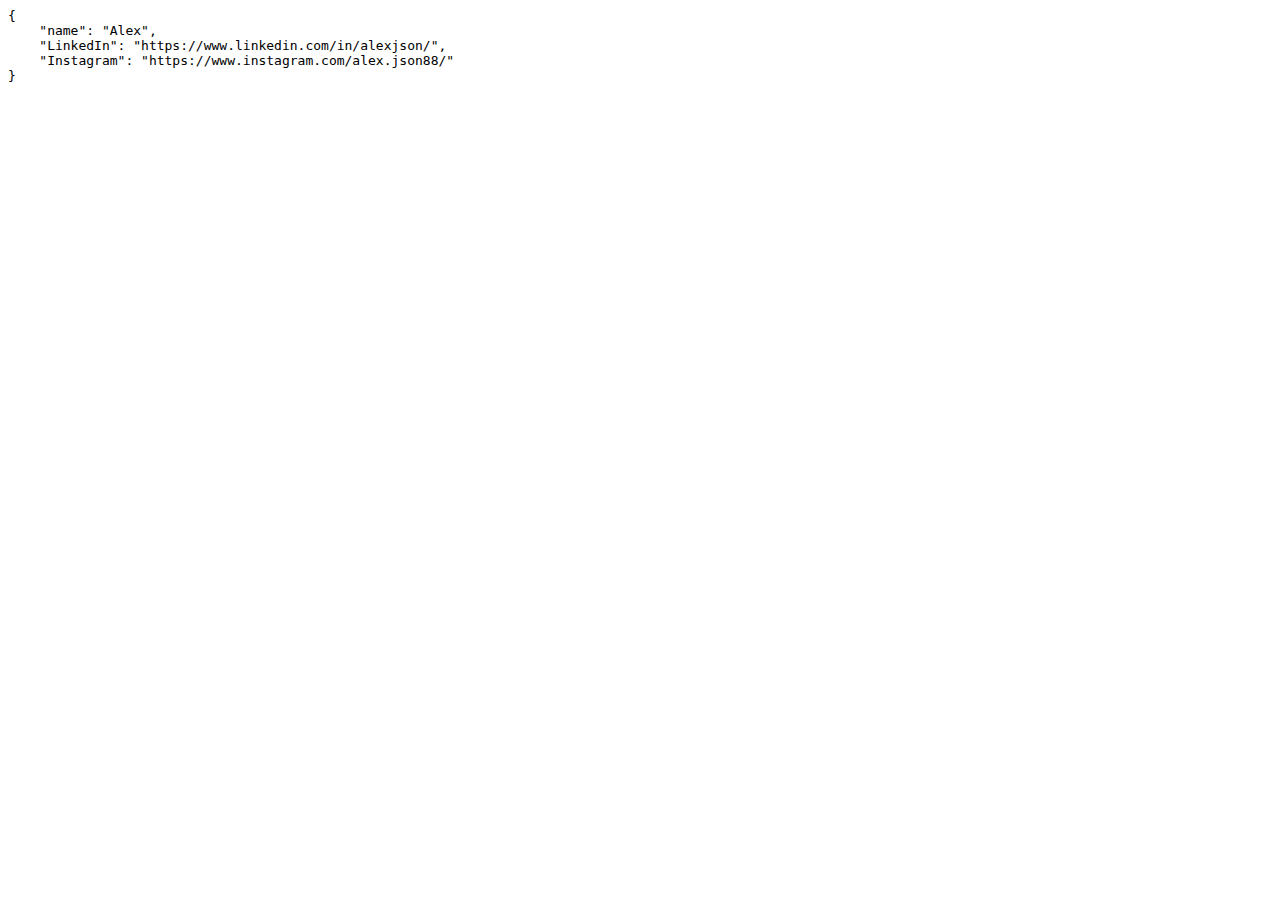
==== commit 70f43014: "work work" ====
--- a/index.html
+++ b/index.html
@@ -8,7 +8,7 @@
 <body>
 <script type="text/javascript">
 
-var obj = {"name": "Alex", "email":"himself@alexjson.se"}
+var obj = {"name": "Alex", "LinkedIn":"https://www.linkedin.com/in/alexjson/", "Instagram":"https://www.instagram.com/alex.json88/"}
 
 
 // var obj = {"hello":"world", "Test":["hello"]}
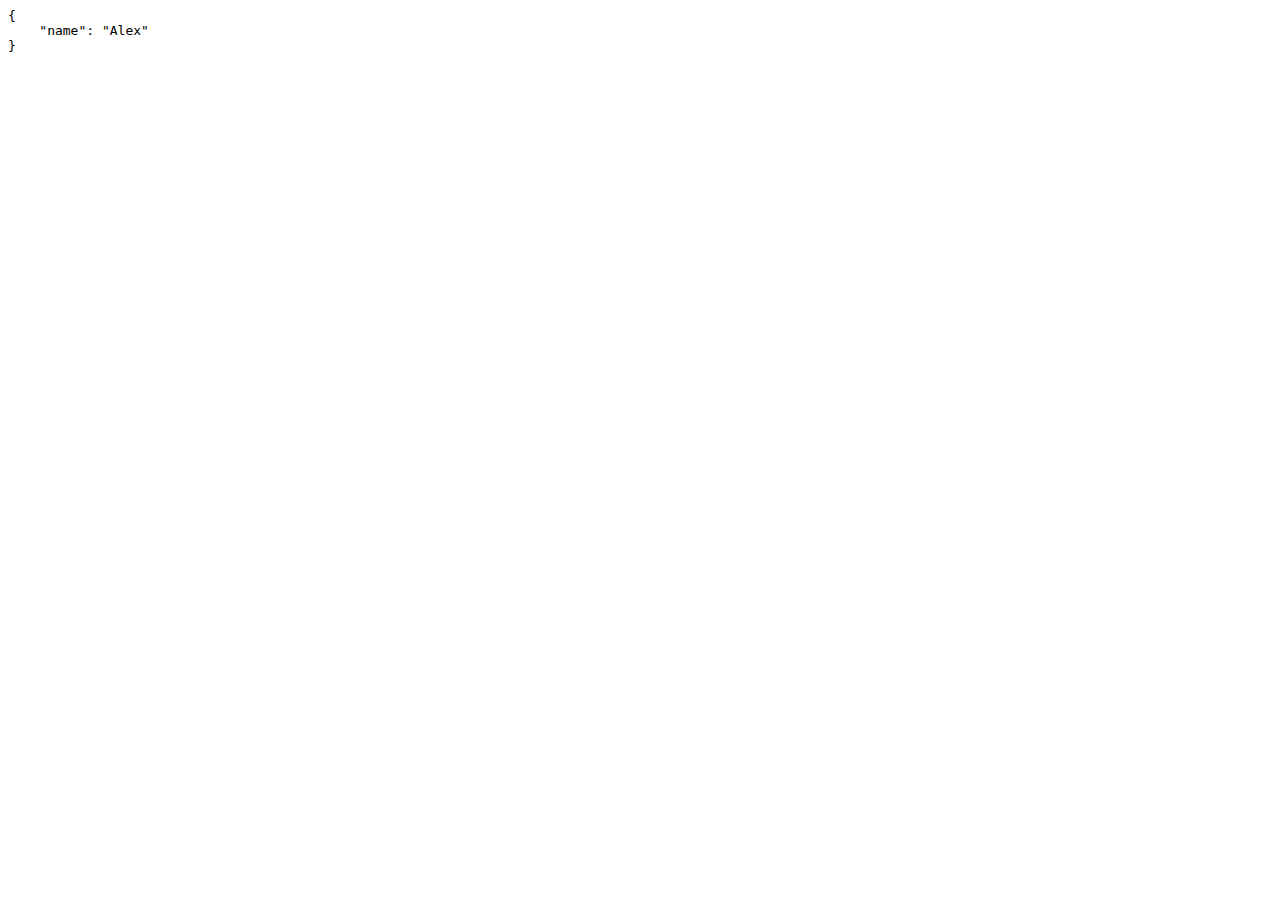
==== commit cf5528c6: "Update index.html" ====
--- a/index.html
+++ b/index.html
@@ -8,13 +8,12 @@
 <body>
 <script type="text/javascript">
 
-var obj = {"name": "Alex", "LinkedIn":"https://www.linkedin.com/in/alexjson/", "Instagram":"https://www.instagram.com/alex.json88/"}
+var obj = {"name": "Alex"}
 
 
-// var obj = {"hello":"world", "Test":["hello"]}
     
 document.body.innerHTML = "";
 document.body.appendChild(document.createTextNode(JSON.stringify(obj, null, 4)));
 </script> 
 </body>
-</html>+</html>
